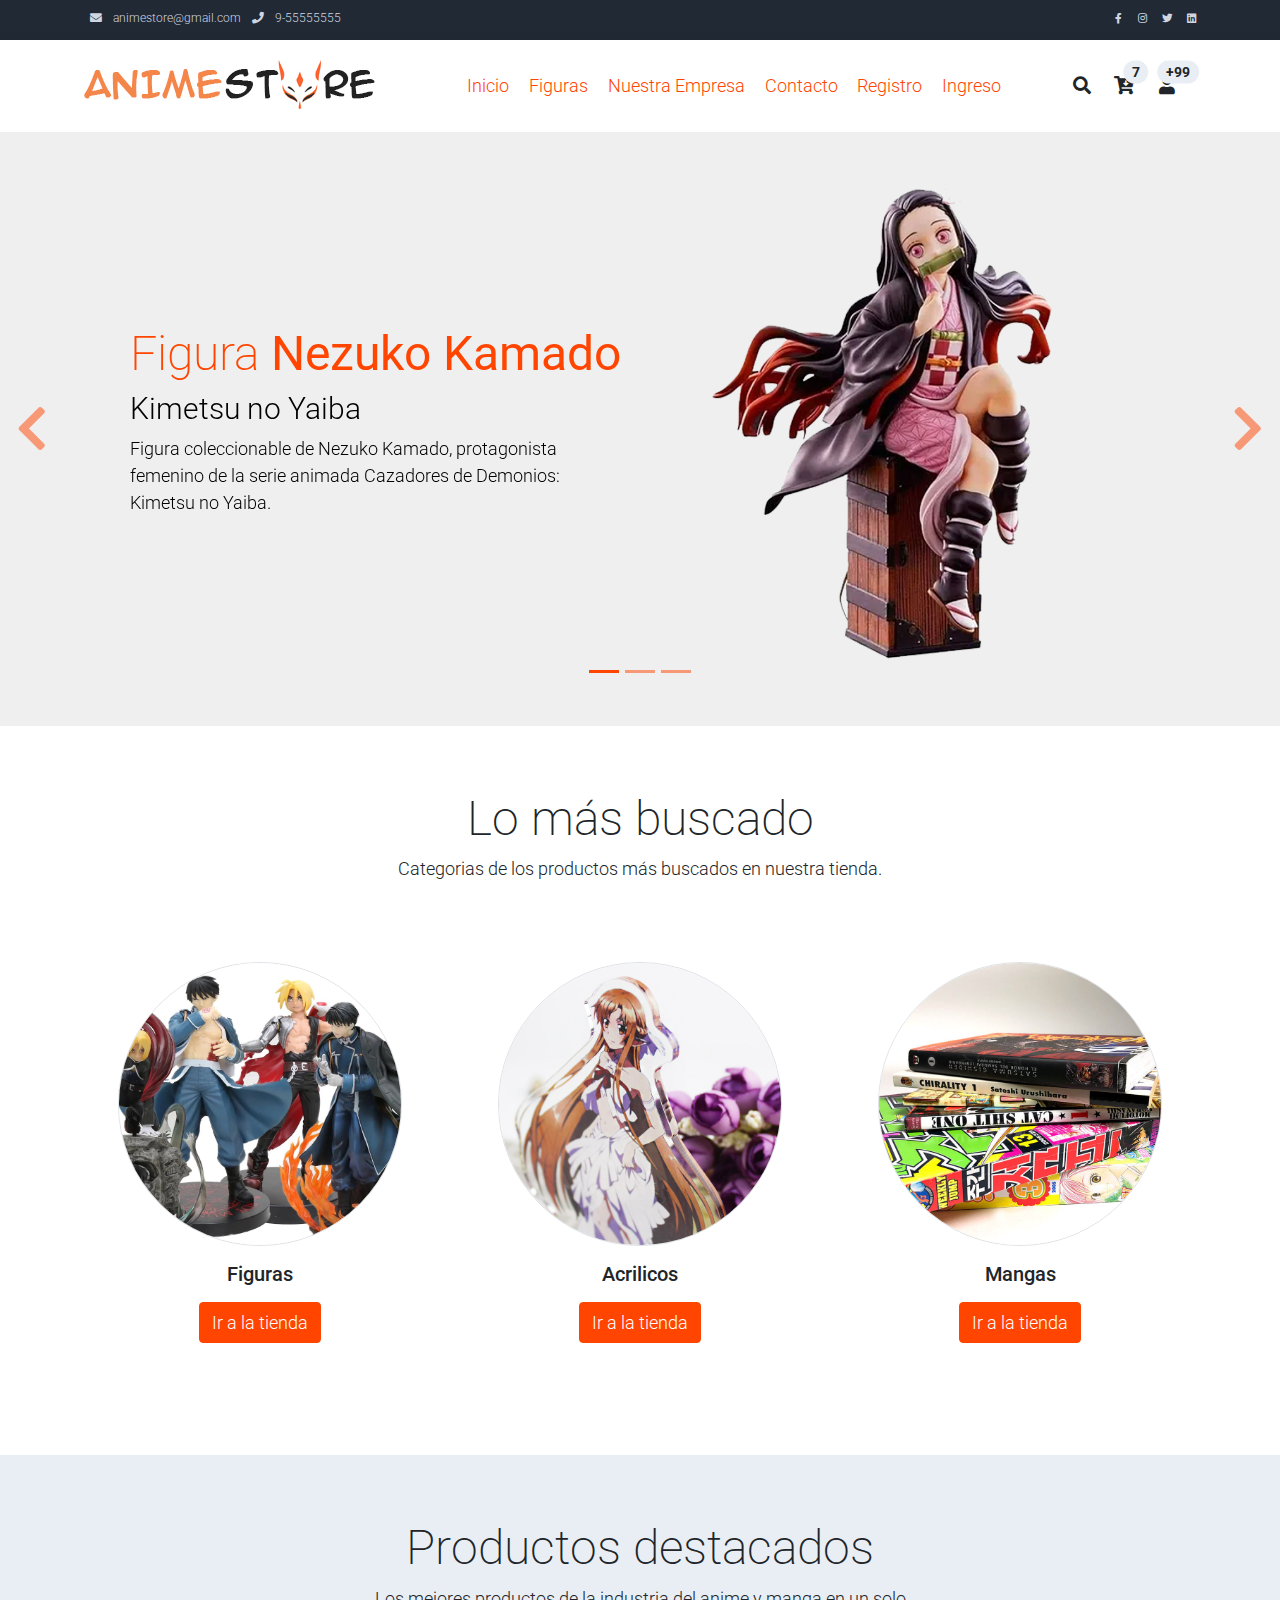
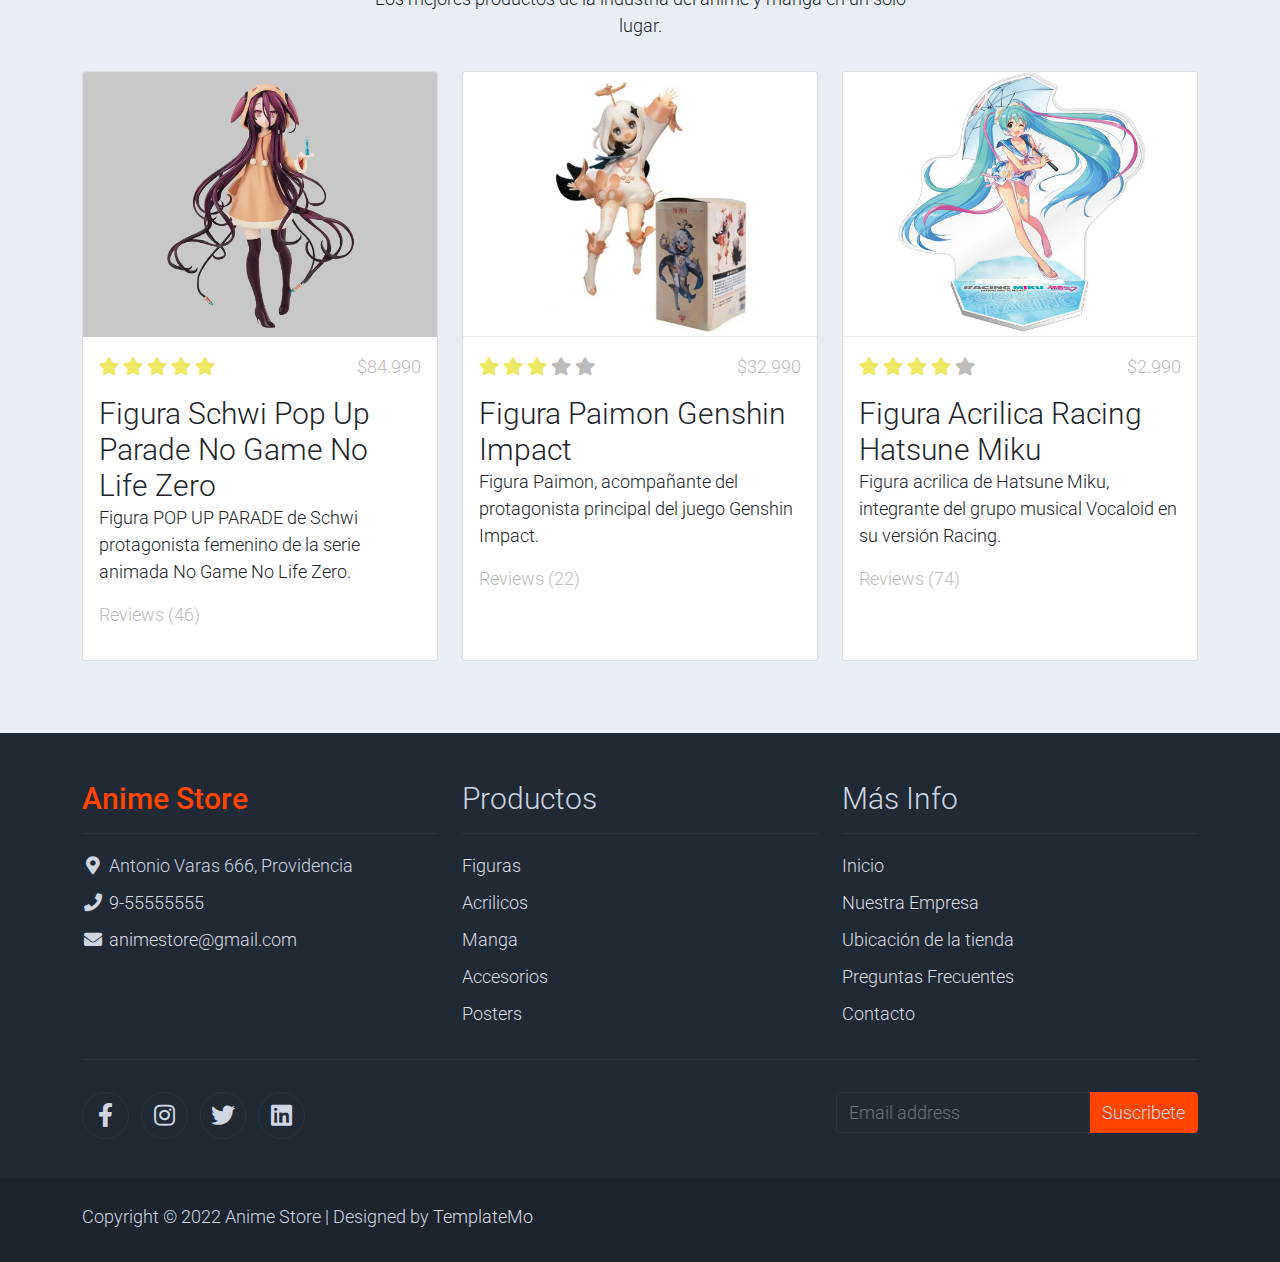
==== index.html @ 009c64c2 "AnimeStore 1" ====
<!DOCTYPE html>
<html lang="en">

<head>
    <title>Anime Store</title>
    <meta charset="utf-8">
    <meta name="viewport" content="width=device-width, initial-scale=1">

    <link rel="apple-touch-icon" href="assets/img/apple-icon.png">
    <link rel="shortcut icon" type="image/x-icon" href="assets/img/favicon.ico">

    <link rel="stylesheet" href="assets/css/bootstrap.min.css">
    <link rel="stylesheet" href="assets/css/templatemo.css">
    <link rel="stylesheet" href="assets/css/custom.css">

    <!-- Load fonts style after rendering the layout styles -->
    <link rel="stylesheet" href="https://fonts.googleapis.com/css2?family=Roboto:wght@100;200;300;400;500;700;900&display=swap">
    <link rel="stylesheet" href="assets/css/fontawesome.min.css">
</head>
<body>
    <!-- Start Top Nav -->
    <nav class="navbar navbar-expand-lg bg-dark navbar-light d-none d-lg-block" id="templatemo_nav_top">
        <div class="container text-light">
            <div class="w-100 d-flex justify-content-between">
                <div>
                    <i class="fa fa-envelope mx-2"></i>
                    <a class="navbar-sm-brand text-light text-decoration-none" href="mailto:animestore@gmail.com">animestore@gmail.com</a>
                    <i class="fa fa-phone mx-2"></i>
                    <a class="navbar-sm-brand text-light text-decoration-none" href="#">9-55555555</a>
                </div>
                <div>
                    <a class="text-light" href="https://fb.com/templatemo" target="_blank" rel="sponsored"><i class="fab fa-facebook-f fa-sm fa-fw me-2"></i></a>
                    <a class="text-light" href="https://www.instagram.com/" target="_blank"><i class="fab fa-instagram fa-sm fa-fw me-2"></i></a>
                    <a class="text-light" href="https://twitter.com/" target="_blank"><i class="fab fa-twitter fa-sm fa-fw me-2"></i></a>
                    <a class="text-light" href="https://www.linkedin.com/" target="_blank"><i class="fab fa-linkedin fa-sm fa-fw"></i></a>
                </div>
            </div>
        </div>
    </nav>
    <!-- Close Top Nav -->


    <!-- Header -->
    <nav class="navbar navbar-expand-lg navbar-light shadow">
        <div class="container d-flex justify-content-between align-items-center">

            <a class="navbar-brand text-success logo h1 align-self-center" href="index.html">
                <img src="assets/img/logo.jpg" alt="">
            </a>

            <button class="navbar-toggler border-0" type="button" data-bs-toggle="collapse" data-bs-target="#templatemo_main_nav" aria-controls="navbarSupportedContent" aria-expanded="false" aria-label="Toggle navigation">
                <span class="navbar-toggler-icon"></span>
            </button>

            <div class="align-self-center collapse navbar-collapse flex-fill  d-lg-flex justify-content-lg-between" id="templatemo_main_nav">
                <div class="flex-fill">
                    <ul class="nav navbar-nav d-flex justify-content-between mx-lg-auto">
                        <li class="nav-item">
                            <a class="nav-link" href="index.html">Inicio</a>
                        </li>
                        <li class="nav-item">
                            <a class="nav-link" href="#">Figuras</a>
                        </li>
                        <li class="nav-item">
                            <a class="nav-link" href="#">Nuestra Empresa</a>
                        </li>
                        <li class="nav-item">
                            <a class="nav-link" href="contact.html">Contacto</a>
                        </li>
                        <li class="nav-item">
                            <a class="nav-link" href="#">Registro</a>
                        </li>
                        <li class="nav-item">
                            <a class="nav-link" href="#">Ingreso</a>
                        </li>
                    </ul>
                </div>
                <div class="navbar align-self-center d-flex">
                    <div class="d-lg-none flex-sm-fill mt-3 mb-4 col-7 col-sm-auto pr-3">
                        <div class="input-group">
                            <input type="text" class="form-control" id="inputMobileSearch" placeholder="Buscar producto...">
                            <div class="input-group-text">
                                <i class="fa fa-fw fa-search"></i>
                            </div>
                        </div>
                    </div>
                    <a class="nav-icon d-none d-lg-inline" href="#" data-bs-toggle="modal" data-bs-target="#templatemo_search">
                        <i class="fa fa-fw fa-search text-dark mr-2"></i>
                    </a>
                    <a class="nav-icon position-relative text-decoration-none" href="#">
                        <i class="fa fa-fw fa-cart-arrow-down text-dark mr-1"></i>
                        <span class="position-absolute top-0 left-100 translate-middle badge rounded-pill bg-light text-dark">7</span>
                    </a>
                    <a class="nav-icon position-relative text-decoration-none" href="#">
                        <i class="fa fa-fw fa-user text-dark mr-3"></i>
                        <span class="position-absolute top-0 left-100 translate-middle badge rounded-pill bg-light text-dark">+99</span>
                    </a>
                </div>
            </div>

        </div>
    </nav>
    <!-- Close Header -->

    <!-- Modal -->
    <div class="modal fade bg-white" id="templatemo_search" tabindex="-1" role="dialog" aria-labelledby="exampleModalLabel" aria-hidden="true">
        <div class="modal-dialog modal-lg" role="document">
            <div class="w-100 pt-1 mb-5 text-right">
                <button type="button" class="btn-close" data-bs-dismiss="modal" aria-label="Close"></button>
            </div>
            <form action="" method="get" class="modal-content modal-body border-0 p-0">
                <div class="input-group mb-2">
                    <input type="text" class="form-control" id="inputModalSearch" name="q" placeholder="Buscar producto...">
                    <button type="submit" class="input-group-text bg-success text-light">
                        <i class="fa fa-fw fa-search text-white"></i>
                    </button>
                </div>
            </form>
        </div>
    </div>



    <!-- Start Banner Hero -->
    <div id="template-mo-zay-hero-carousel" class="carousel slide" data-bs-ride="carousel">
        <ol class="carousel-indicators">
            <li data-bs-target="#template-mo-zay-hero-carousel" data-bs-slide-to="0" class="active"></li>
            <li data-bs-target="#template-mo-zay-hero-carousel" data-bs-slide-to="1"></li>
            <li data-bs-target="#template-mo-zay-hero-carousel" data-bs-slide-to="2"></li>
        </ol>
        <div class="carousel-inner">
            <div class="carousel-item active">
                <div class="container">
                    <div class="row p-5">
                        <div class="mx-auto col-md-8 col-lg-6 order-lg-last">
                            <a href="shop-nezuko.html"><img class="img-fluid" src="./assets/img/nezuko-001.png" alt=""></a>
                        </div>
                        <div class="col-lg-6 mb-0 d-flex align-items-center">
                            <div class="text-align-left align-self-center">
                                <a href="shop-nezuko.html"><h1 class="h1 text-success">Figura <b>Nezuko Kamado</b></h1>
                                <h3 class="h2">Kimetsu no Yaiba</h3>
                                <p>
                                    Figura coleccionable de Nezuko Kamado, protagonista femenino de la serie animada Cazadores de Demonios: Kimetsu no Yaiba.
                                    <!--This template is 100% free provided by <a rel="sponsored" class="text-success" href="https://templatemo.com" target="_blank">TemplateMo</a> website. 
                                    Image credits go to <a rel="sponsored" class="text-success" href="https://stories.freepik.com/" target="_blank">Freepik Stories</a>,
                                    <a rel="sponsored" class="text-success" href="https://unsplash.com/" target="_blank">Unsplash</a> and
                                    <a rel="sponsored" class="text-success" href="https://icons8.com/" target="_blank">Icons 8</a>.-->
                                </p>
                                </a>
                            </div>
                        </div>
                    </div>
                </div>
            </div>
            <div class="carousel-item">
                <div class="container">
                    <div class="row p-5">
                        <div class="mx-auto col-md-8 col-lg-6 order-lg-last">
                            <a href="#"><img class="img-fluid" src="./assets/img/luffy-001.png" alt=""></a>
                        </div>
                        <div class="col-lg-6 mb-0 d-flex align-items-center">
                            <div class="text-align-left">
                                <a href="#"><h1 class="h1 text-success">Figura <b>Monkey D Luffy v2</b></h1>
                                <h3 class="h2">One Piece</h3>
                                <p>
                                    Segunda versión de una de las mejores figuras de Moneky D Luffy, protagonista de la serie animada de piratas: One Piece.
                                </p>
                                </a>
                            </div>
                        </div>
                    </div>
                </div>
            </div>
            <div class="carousel-item">
                <div class="container">
                    <div class="row p-5">
                        <div class="mx-auto col-md-8 col-lg-6 order-lg-last">
                            <a href="#"><img class="img-fluid" src="./assets/img/goku-001.png" alt=""></a>
                        </div>
                        <div class="col-lg-6 mb-0 d-flex align-items-center">
                            <div class="text-align-left">
                                <a href="#"><h1 class="h1 text-success">Figura <b>Goku & Shenlong</b></h1>
                                <h3 class="h2">Dragon Ball</h3>
                                <p>
                                    Una maravillosa figura de uno de los personajes mas famosos de la historia del anime Goku, protagonista de la serie animada: Dragon Ball; junto al majestuoso dragon capaz de cumplir cualquier deseo Shenlong.
                                </p>
                                </a>
                            </div>
                        </div>
                    </div>
                </div>
            </div>
        </div>
        <a class="carousel-control-prev text-decoration-none w-auto ps-3" href="#template-mo-zay-hero-carousel" role="button" data-bs-slide="prev">
            <i class="fas fa-chevron-left"></i>
        </a>
        <a class="carousel-control-next text-decoration-none w-auto pe-3" href="#template-mo-zay-hero-carousel" role="button" data-bs-slide="next">
            <i class="fas fa-chevron-right"></i>
        </a>
    </div>
    <!-- End Banner Hero -->


    <!-- Start Categories of The Month -->
    <section class="container py-5">
        <div class="row text-center pt-3">
            <div class="col-lg-6 m-auto">
                <h1 class="h1">Lo más buscado</h1>
                <p>
                    Categorias de los productos más buscados en nuestra tienda.
                </p>
            </div>
        </div>
        <div class="row">
            <div class="col-12 col-md-4 p-5 mt-3">
                <a href="shop.html"><img src="./assets/img/category_figuras.jpg" class="rounded-circle img-fluid border"></a>
                <h5 class="text-center mt-3 mb-3">Figuras</h5>
                <p class="text-center"><a class="btn btn-success" href="shop.html">Ir a la tienda</a></p>
            </div>
            <div class="col-12 col-md-4 p-5 mt-3">
                <a href="shop.html"><img src="./assets/img/category_acrilicos.jpg" class="rounded-circle img-fluid border"></a>
                <h2 class="h5 text-center mt-3 mb-3">Acrilicos</h2>
                <p class="text-center"><a class="btn btn-success" href="shop.html">Ir a la tienda</a></p>
            </div>
            <div class="col-12 col-md-4 p-5 mt-3">
                <a href="shop.html"><img src="./assets/img/category_mangas.jpg" class="rounded-circle img-fluid border"></a>
                <h2 class="h5 text-center mt-3 mb-3">Mangas</h2>
                <p class="text-center"><a class="btn btn-success" href="shop.html">Ir a la tienda</a></p>
            </div>
        </div>
    </section>
    <!-- End Categories of The Month -->


    <!-- Start Featured Product -->
    <section class="bg-light">
        <div class="container py-5">
            <div class="row text-center py-3">
                <div class="col-lg-6 m-auto">
                    <h1 class="h1">Productos destacados</h1>
                    <p>
                        Los mejores productos de la industria del anime y manga en un solo lugar.
                    </p>
                </div>
            </div>
            <div class="row">
                <div class="col-12 col-md-4 mb-4">
                    <div class="card h-100">
                        <a href="shop-schwi.html">
                            <img src="./assets/img/destacado_01.jpg" class="card-img-top" alt="...">
                        </a>
                        <div class="card-body">
                            <ul class="list-unstyled d-flex justify-content-between">
                                <li>
                                    <i class="text-warning fa fa-star"></i>
                                    <i class="text-warning fa fa-star"></i>
                                    <i class="text-warning fa fa-star"></i>
                                    <i class="text-warning fa fa-star"></i>
                                    <i class="text-warning fa fa-star"></i>
                                </li>
                                <li class="text-muted text-right">$84.990</li>
                            </ul>
                            <a href="shop-schwi.html" class="h2 text-decoration-none text-dark">Figura Schwi Pop Up Parade No Game No Life Zero</a>
                            <p class="card-text">
                                Figura POP UP PARADE de Schwi protagonista femenino de la serie animada No Game No Life Zero.
                            </p>
                            <p class="text-muted">Reviews (46)</p>
                        </div>
                    </div>
                </div>
                <div class="col-12 col-md-4 mb-4">
                    <div class="card h-100">
                        <a href="#">
                            <img src="./assets/img/destacado_02.jpg" class="card-img-top" alt="...">
                        </a>
                        <div class="card-body">
                            <ul class="list-unstyled d-flex justify-content-between">
                                <li>
                                    <i class="text-warning fa fa-star"></i>
                                    <i class="text-warning fa fa-star"></i>
                                    <i class="text-warning fa fa-star"></i>
                                    <i class="text-muted fa fa-star"></i>
                                    <i class="text-muted fa fa-star"></i>
                                </li>
                                <li class="text-muted text-right">$32.990</li>
                            </ul>
                            <a href="#" class="h2 text-decoration-none text-dark">Figura Paimon Genshin Impact</a>
                            <p class="card-text">
                                Figura Paimon, acompañante del protagonista principal del juego Genshin Impact.
                            </p>
                            <p class="text-muted">Reviews (22)</p>
                        </div>
                    </div>
                </div>
                <div class="col-12 col-md-4 mb-4">
                    <div class="card h-100">
                        <a href="#">
                            <img src="./assets/img/destacado_03.jpg" class="card-img-top" alt="...">
                        </a>
                        <div class="card-body">
                            <ul class="list-unstyled d-flex justify-content-between">
                                <li>
                                    <i class="text-warning fa fa-star"></i>
                                    <i class="text-warning fa fa-star"></i>
                                    <i class="text-warning fa fa-star"></i>
                                    <i class="text-warning fa fa-star"></i>
                                    <i class="text-muted fa fa-star"></i>
                                </li>
                                <li class="text-muted text-right">$2.990</li>
                            </ul>
                            <a href="#" class="h2 text-decoration-none text-dark">Figura Acrilica Racing Hatsune Miku</a>
                            <p class="card-text">
                                Figura acrilica de Hatsune Miku, integrante del grupo musical Vocaloid en su versión Racing.
                            </p>
                            <p class="text-muted">Reviews (74)</p>
                        </div>
                    </div>
                </div>
            </div>
        </div>
    </section>
    <!-- End Featured Product -->


    <!-- Start Footer -->
    <footer class="bg-dark" id="tempaltemo_footer">
        <div class="container">
            <div class="row">

                <div class="col-md-4 pt-5">
                    <h2 class="h2 text-success border-bottom pb-3 border-light logo">Anime Store</h2>
                    <ul class="list-unstyled text-light footer-link-list">
                        <li>
                            <i class="fas fa-map-marker-alt fa-fw"></i>
                            Antonio Varas 666, Providencia
                        </li>
                        <li>
                            <i class="fa fa-phone fa-fw"></i>
                            <a class="text-decoration-none" href="tel:9-55555555">9-55555555</a>
                        </li>
                        <li>
                            <i class="fa fa-envelope fa-fw"></i>
                            <a class="text-decoration-none" href="mailto:animestore@gmail.com">animestore@gmail.com</a>
                        </li>
                    </ul>
                </div>

                <div class="col-md-4 pt-5">
                    <h2 class="h2 text-light border-bottom pb-3 border-light">Productos</h2>
                    <ul class="list-unstyled text-light footer-link-list">
                        <li><a class="text-decoration-none" href="#">Figuras</a></li>
                        <li><a class="text-decoration-none" href="#">Acrilicos</a></li>
                        <li><a class="text-decoration-none" href="#">Manga</a></li>
                        <li><a class="text-decoration-none" href="#">Accesorios</a></li>
                        <li><a class="text-decoration-none" href="#">Posters</a></li>
                    </ul>
                </div>

                <div class="col-md-4 pt-5">
                    <h2 class="h2 text-light border-bottom pb-3 border-light">Más Info</h2>
                    <ul class="list-unstyled text-light footer-link-list">
                        <li><a class="text-decoration-none" href="#">Inicio</a></li>
                        <li><a class="text-decoration-none" href="#">Nuestra Empresa</a></li>
                        <li><a class="text-decoration-none" href="#">Ubicación de la tienda</a></li>
                        <li><a class="text-decoration-none" href="#">Preguntas Frecuentes</a></li>
                        <li><a class="text-decoration-none" href="#">Contacto</a></li>
                    </ul>
                </div>

            </div>

            <div class="row text-light mb-4">
                <div class="col-12 mb-3">
                    <div class="w-100 my-3 border-top border-light"></div>
                </div>
                <div class="col-auto me-auto">
                    <ul class="list-inline text-left footer-icons">
                        <li class="list-inline-item border border-light rounded-circle text-center">
                            <a class="text-light text-decoration-none" target="_blank" href="http://facebook.com/"><i class="fab fa-facebook-f fa-lg fa-fw"></i></a>
                        </li>
                        <li class="list-inline-item border border-light rounded-circle text-center">
                            <a class="text-light text-decoration-none" target="_blank" href="https://www.instagram.com/"><i class="fab fa-instagram fa-lg fa-fw"></i></a>
                        </li>
                        <li class="list-inline-item border border-light rounded-circle text-center">
                            <a class="text-light text-decoration-none" target="_blank" href="https://twitter.com/"><i class="fab fa-twitter fa-lg fa-fw"></i></a>
                        </li>
                        <li class="list-inline-item border border-light rounded-circle text-center">
                            <a class="text-light text-decoration-none" target="_blank" href="https://www.linkedin.com/"><i class="fab fa-linkedin fa-lg fa-fw"></i></a>
                        </li>
                    </ul>
                </div>
                <div class="col-auto">
                    <label class="sr-only" for="subscribeEmail">Email address</label>
                    <div class="input-group mb-2">
                        <input type="text" class="form-control bg-dark border-light" id="subscribeEmail" placeholder="Email address">
                        <div class="input-group-text btn-success text-light">Suscribete</div>
                    </div>
                </div>
            </div>
        </div>

        <div class="w-100 bg-black py-3">
            <div class="container">
                <div class="row pt-2">
                    <div class="col-12">
                        <p class="text-left text-light">
                            Copyright &copy; 2022 Anime Store 
                            | Designed by <a rel="sponsored" href="https://templatemo.com" target="_blank">TemplateMo</a>
                        </p>
                    </div>
                </div>
            </div>
        </div>

    </footer>
    <!-- End Footer -->

    <!-- Start Script -->
    <script src="assets/js/jquery-1.11.0.min.js"></script>
    <script src="assets/js/jquery-migrate-1.2.1.min.js"></script>
    <script src="assets/js/bootstrap.bundle.min.js"></script>
    <script src="assets/js/templatemo.js"></script>
    <script src="assets/js/custom.js"></script>
    <!-- End Script -->
</body>

</html>
---- assets/css/templatemo.css ----
/*

TemplateMo 559 Zay Shop

https://templatemo.com/tm-559-zay-shop

---------------------------------------------
Table of contents
------------------------------------------------
1. Typography
2. General
3. Nav
4. Hero Carousel
5. Accordion
6. Shop
7. Product
8. Carousel Hero
9. Carousel Brand
10. Services
11. Contact map
12. Footer
13. Small devices (landscape phones, 576px and up)
14. Medium devices (tablets, 768px and up)
15. Large devices (desktops, 992px and up)
16. Extra large devices (large desktops, 1200px and up)
--------------------------------------------- */




/* Typography */
body, ul, li, p, a, label, input, div {
  font-family: 'Roboto', sans-serif;
  font-size: 18px !important;
  font-weight: 300 !important;
}
.h1 {
  font-family: 'Roboto', sans-serif;
  font-size: 48px !important;
  font-weight: 200 !important;
}
.h2 {
  font-family: 'Roboto', sans-serif;
  font-size: 30px !important;
  font-weight: 300;
}
.h3 {
  font-family: 'Roboto', sans-serif;
  font-size: 22px !important;
}
/* General */
.logo { font-weight: 500 !important;}
.text-warning {  color: #ede861 !important;}
.text-muted { color: #bcbcbc !important;}
.text-success { color: orangered !important;}
.text-light { color: #cfd6e1 !important;}
.bg-dark { background-color: #212934 !important;}
.bg-light { background-color: #e9eef5 !important;}
.bg-black { background-color: #1d242d !important;}
.bg-success { background-color: orangered !important;}
.btn-success {
  background-color: orangered !important;
  border-color: orangered !important;
}
.pagination .page-link:hover {color: #000;}
.pagination .page-link:hover, .pagination .page-link.active {
  background-color: orangered;
  color: #fff;
}
/* Nav */
#templatemo_nav_top { min-height: 40px;}
#templatemo_nav_top * { font-size: .9em !important;}
#templatemo_main_nav a { color: orangered;}
#templatemo_main_nav a:hover { color: rgb(156, 42, 0); background-color: white;}
#templatemo_main_nav .navbar .nav-icon { margin-right: 20px;}

/* Hero Carousel */
#template-mo-zay-hero-carousel { background: #efefef !important;}
/* Accordion */
.templatemo-accordion a { color: #000;}
.templatemo-accordion a:hover { color: #333d4a;}
/* Shop */
.shop-top-menu a:hover { color: orangered !important;}
/* Product */
.product-wap { box-shadow: 0px 5px 10px 0px rgba(0, 0, 0, 0.10);}
.product-wap .product-color-dot.color-dot-red { background:#f71515;}
.product-wap .product-color-dot.color-dot-blue { background:#6db4fe;}
.product-wap .product-color-dot.color-dot-black { background:#000000;}
.product-wap .product-color-dot.color-dot-light { background:#e0e0e0;}
.product-wap .product-color-dot.color-dot-green { background:#0bff7e;}
.card.product-wap .card .product-overlay {
  background: rgba(0,0,0,.2);
  visibility: hidden;
  opacity: 0;
  transition: .3s;
}
.card.product-wap:hover .card .product-overlay {
  visibility: visible;
  opacity: 1;
}
.card.product-wap a { color: #000;}
#carousel-related-product .slick-slide:focus { outline: none !important;}
#carousel-related-product .slick-dots li button:before {
  font-size: 15px;
  margin-top: 20px;
}
/* Brand */
.brand-img {
  filter: grayscale(100%);
  opacity: 0.5;
  transition: .5s;
}
.brand-img:hover {
  filter: grayscale(0%);
  opacity: 1;
}
/* Carousel Hero */
#template-mo-zay-hero-carousel .carousel-indicators li {
  margin-top: -50px;
  background-color: orangered;
}
#template-mo-zay-hero-carousel .carousel-control-next i,
#template-mo-zay-hero-carousel .carousel-control-prev i {
  color: orangered !important;
  font-size: 2.8em !important;
}
/* Carousel Brand */
.tempaltemo-carousel .h1 {
  font-size: .5em !important;
  color: #000 !important;
}
/* Services */
.services-icon-wap {transition: .3s;}
.services-icon-wap:hover, .services-icon-wap:hover i {color: #fff;}
.services-icon-wap:hover {background: orangered}
/* Contact map */
.leaflet-control a, .leaflet-control { font-size: 10px !important;}
.form-control { border: 1px solid #e8e8e8;}
/* Footer */
#tempaltemo_footer a { color: #dcdde1;}
#tempaltemo_footer a:hover { color: orangered}
#tempaltemo_footer ul.footer-link-list li { padding-top: 10px;}
#tempaltemo_footer ul.footer-icons li {
  width: 2.6em;
  height: 2.6em;
  line-height: 2.6em;
}
#tempaltemo_footer ul.footer-icons li:hover {
  background-color: #cfd6e1;
  transition: .5s;
}
#tempaltemo_footer ul.footer-icons li:hover i {
  color: #212934;
  transition: .5s;
}
#tempaltemo_footer .border-light { border-color: #2d343f !important;}
/*
// Extra small devices (portrait phones, less than 576px)
// No media query since this is the default in Bootstrap
*/
/* Small devices (landscape phones, 576px and up)*/
.product-wap .h3, .product-wap li, .product-wap i, .product-wap p {
  font-size: 12px !important;
}
.product-wap .product-color-dot {
  width: 6px;
  height: 6px;
}

@media (min-width: 576px) {
  .tempaltemo-carousel .h1 { font-size: 1em !important;}
}

/*// Medium devices (tablets, 768px and up)*/
@media (min-width: 768px) {
  #templatemo_main_nav .navbar-nav {max-width: 450px;}
 }

/* Large devices (desktops, 992px and up)*/
@media (min-width: 992px) {
  #templatemo_main_nav .navbar-nav {max-width: 550px;}
  #template-mo-zay-hero-carousel .carousel-item {min-height: 30rem !important;}
  .product-wap .h3, .product-wap li, .product-wap i, .product-wap p {font-size: 18px !important;}
  .product-wap .product-color-dot {
    width: 12px;
    height: 12px;
  }
}

/* Extra large devices (large desktops, 1200px and up)*/
@media (min-width: 1200px) {}
---- assets/css/custom.css ----
/*
Custom Css
*/
body a{
    text-decoration: none;
    color: black;
}

body a:hover{
    color: black;
}
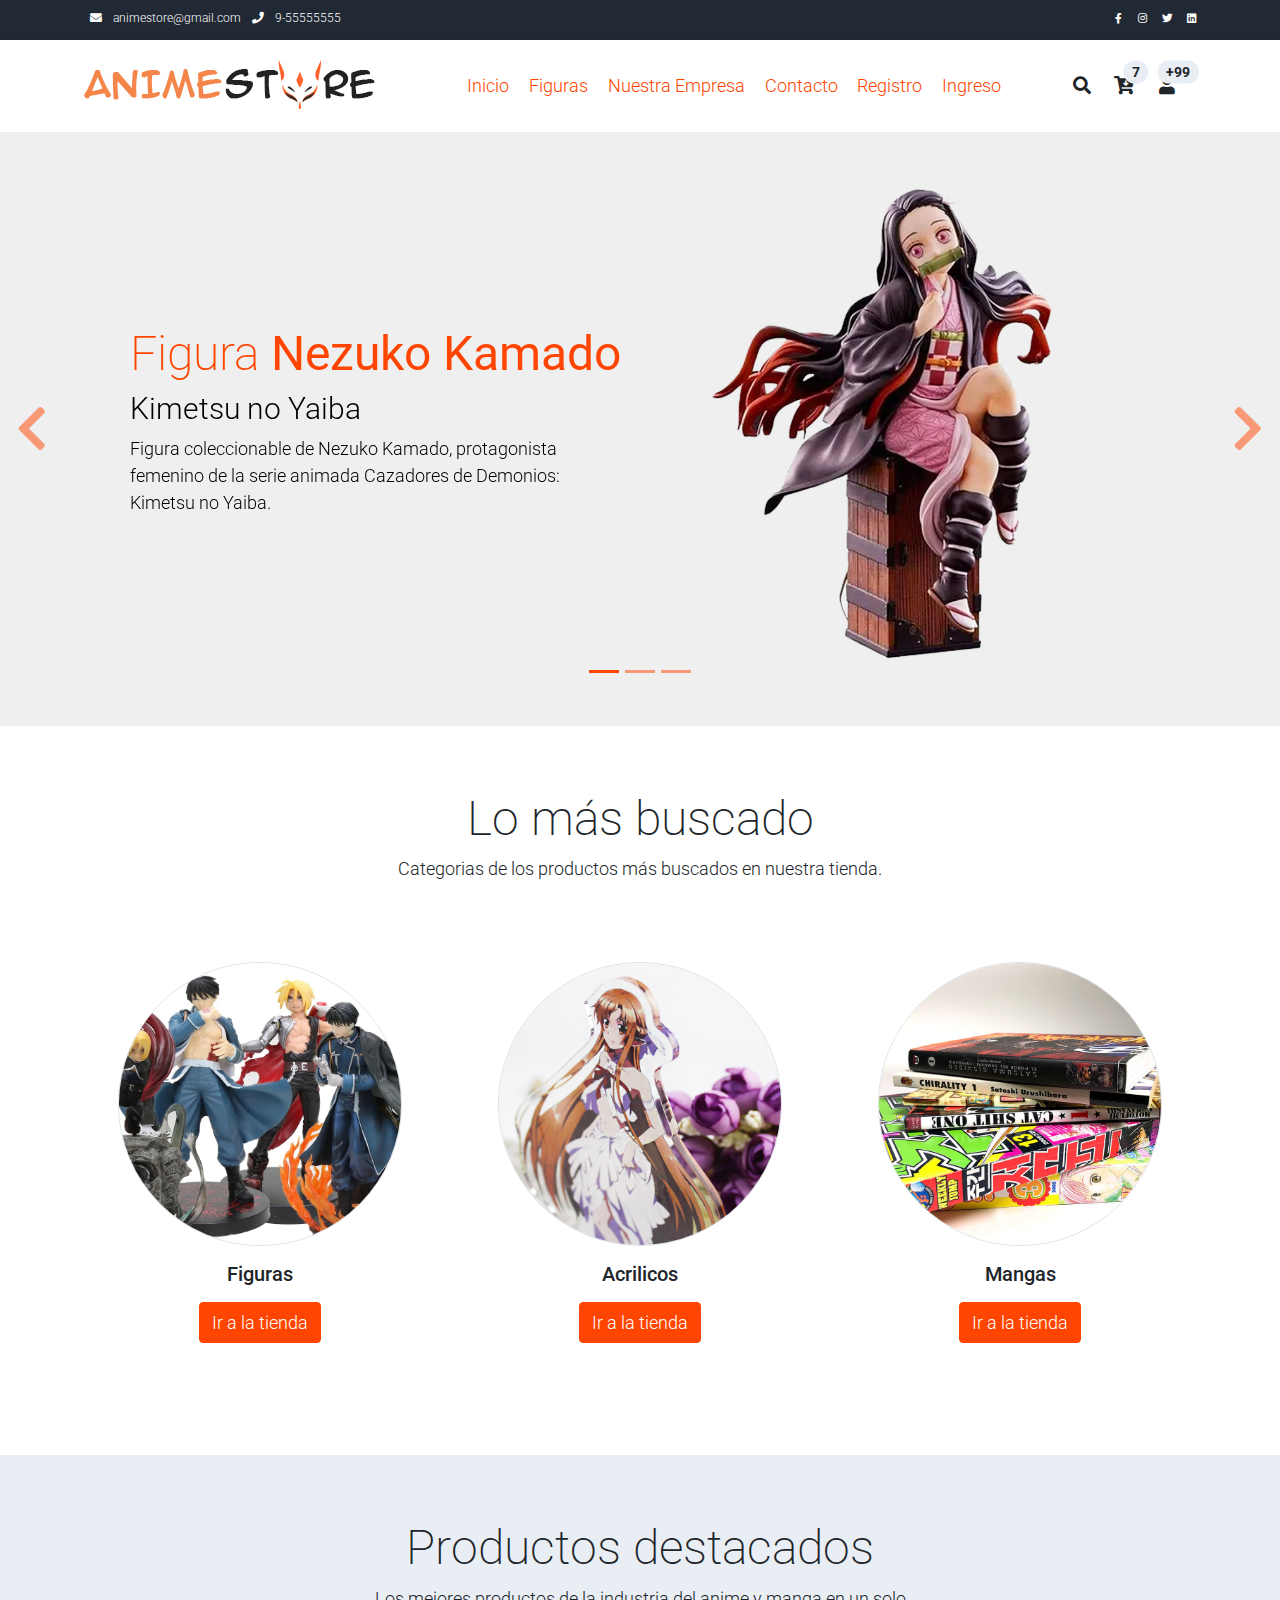
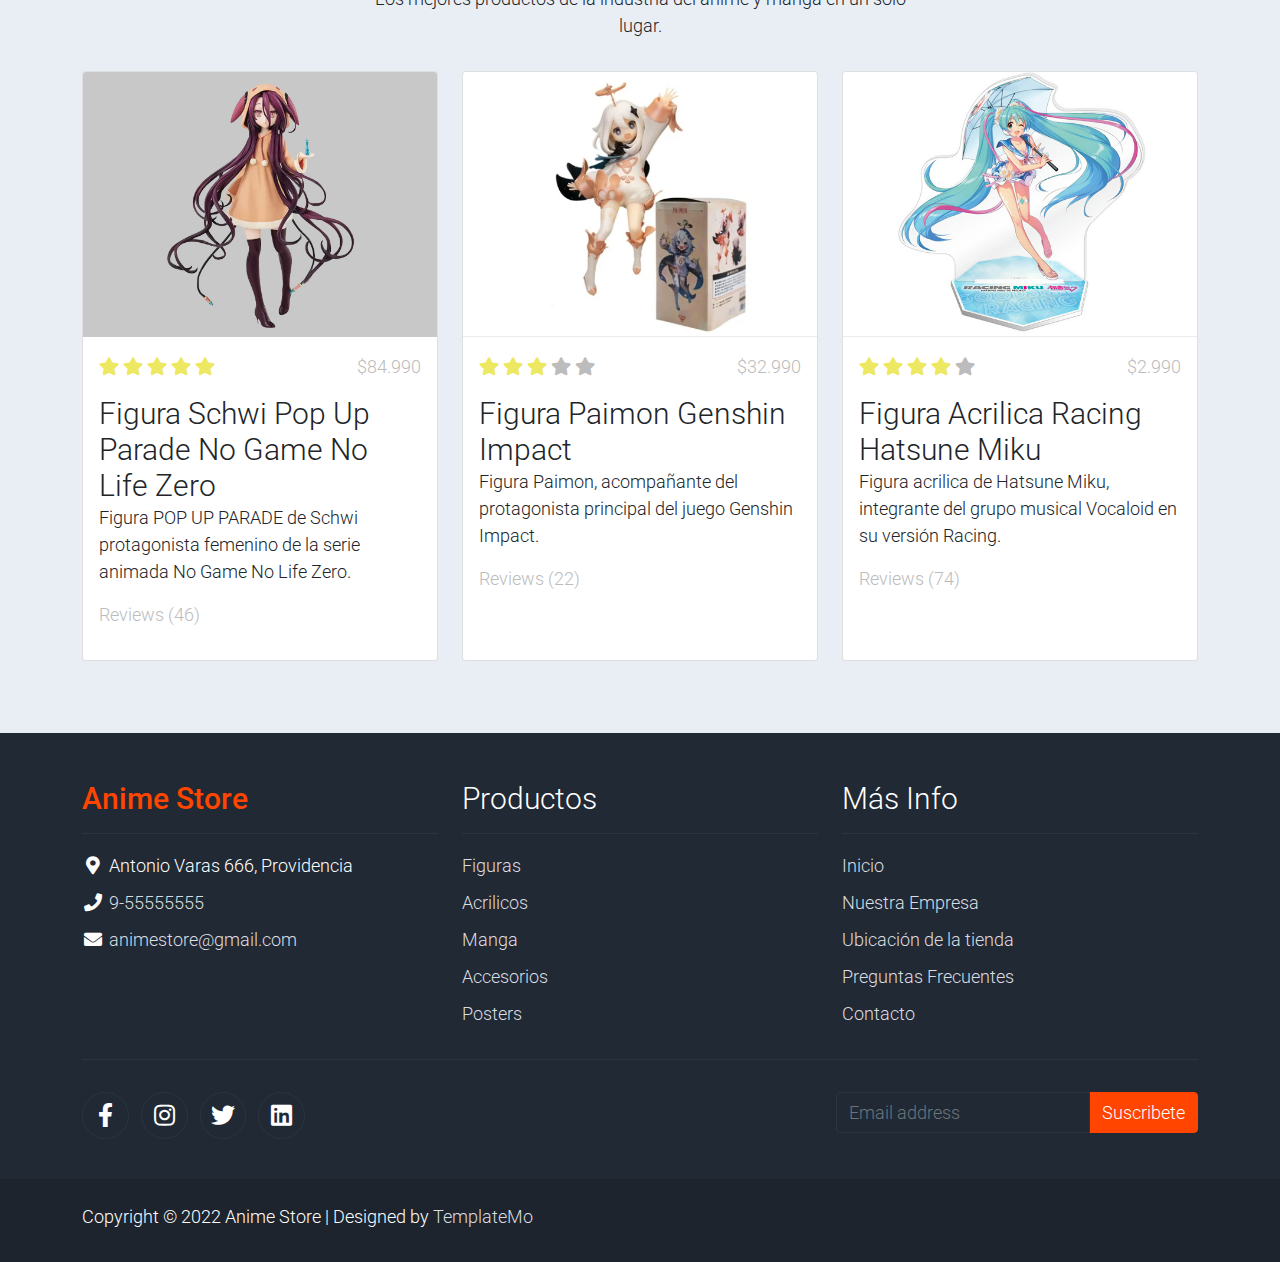
==== commit 868b7169: "falta hacer las validaciones" ====
--- a/index.html
+++ b/index.html
@@ -14,9 +14,11 @@
     <link rel="stylesheet" href="assets/css/custom.css">
 
     <!-- Load fonts style after rendering the layout styles -->
-    <link rel="stylesheet" href="https://fonts.googleapis.com/css2?family=Roboto:wght@100;200;300;400;500;700;900&display=swap">
+    <link rel="stylesheet"
+        href="https://fonts.googleapis.com/css2?family=Roboto:wght@100;200;300;400;500;700;900&display=swap">
     <link rel="stylesheet" href="assets/css/fontawesome.min.css">
 </head>
+
 <body>
     <!-- Start Top Nav -->
     <nav class="navbar navbar-expand-lg bg-dark navbar-light d-none d-lg-block" id="templatemo_nav_top">
@@ -24,15 +26,20 @@
             <div class="w-100 d-flex justify-content-between">
                 <div>
                     <i class="fa fa-envelope mx-2"></i>
-                    <a class="navbar-sm-brand text-light text-decoration-none" href="mailto:animestore@gmail.com">animestore@gmail.com</a>
+                    <a class="navbar-sm-brand text-light text-decoration-none"
+                        href="mailto:animestore@gmail.com">animestore@gmail.com</a>
                     <i class="fa fa-phone mx-2"></i>
                     <a class="navbar-sm-brand text-light text-decoration-none" href="#">9-55555555</a>
                 </div>
                 <div>
-                    <a class="text-light" href="https://fb.com/templatemo" target="_blank" rel="sponsored"><i class="fab fa-facebook-f fa-sm fa-fw me-2"></i></a>
-                    <a class="text-light" href="https://www.instagram.com/" target="_blank"><i class="fab fa-instagram fa-sm fa-fw me-2"></i></a>
-                    <a class="text-light" href="https://twitter.com/" target="_blank"><i class="fab fa-twitter fa-sm fa-fw me-2"></i></a>
-                    <a class="text-light" href="https://www.linkedin.com/" target="_blank"><i class="fab fa-linkedin fa-sm fa-fw"></i></a>
+                    <a class="text-light" href="https://fb.com/templatemo" target="_blank" rel="sponsored"><i
+                            class="fab fa-facebook-f fa-sm fa-fw me-2"></i></a>
+                    <a class="text-light" href="https://www.instagram.com/" target="_blank"><i
+                            class="fab fa-instagram fa-sm fa-fw me-2"></i></a>
+                    <a class="text-light" href="https://twitter.com/" target="_blank"><i
+                            class="fab fa-twitter fa-sm fa-fw me-2"></i></a>
+                    <a class="text-light" href="https://www.linkedin.com/" target="_blank"><i
+                            class="fab fa-linkedin fa-sm fa-fw"></i></a>
                 </div>
             </div>
         </div>
@@ -48,11 +55,14 @@
                 <img src="assets/img/logo.jpg" alt="">
             </a>
 
-            <button class="navbar-toggler border-0" type="button" data-bs-toggle="collapse" data-bs-target="#templatemo_main_nav" aria-controls="navbarSupportedContent" aria-expanded="false" aria-label="Toggle navigation">
+            <button class="navbar-toggler border-0" type="button" data-bs-toggle="collapse"
+                data-bs-target="#templatemo_main_nav" aria-controls="navbarSupportedContent" aria-expanded="false"
+                aria-label="Toggle navigation">
                 <span class="navbar-toggler-icon"></span>
             </button>
 
-            <div class="align-self-center collapse navbar-collapse flex-fill  d-lg-flex justify-content-lg-between" id="templatemo_main_nav">
+            <div class="align-self-center collapse navbar-collapse flex-fill  d-lg-flex justify-content-lg-between"
+                id="templatemo_main_nav">
                 <div class="flex-fill">
                     <ul class="nav navbar-nav d-flex justify-content-between mx-lg-auto">
                         <li class="nav-item">
@@ -68,49 +78,57 @@
                             <a class="nav-link" href="contact.html">Contacto</a>
                         </li>
                         <li class="nav-item">
-                            <a class="nav-link" href="#">Registro</a>
+                            <a class="nav-link" href="register.html">Registro</a>
                         </li>
                         <li class="nav-item">
-                            <a class="nav-link" href="#">Ingreso</a>
+                            <a class="nav-link" href="login.html">Ingreso</a>
                         </li>
                     </ul>
                 </div>
                 <div class="navbar align-self-center d-flex">
                     <div class="d-lg-none flex-sm-fill mt-3 mb-4 col-7 col-sm-auto pr-3">
                         <div class="input-group">
-                            <input type="text" class="form-control" id="inputMobileSearch" placeholder="Buscar producto...">
+                            <input type="text" class="form-control" id="inputMobileSearch"
+                                placeholder="Buscar producto...">
                             <div class="input-group-text">
                                 <i class="fa fa-fw fa-search"></i>
                             </div>
                         </div>
                     </div>
-                    <a class="nav-icon d-none d-lg-inline" href="#" data-bs-toggle="modal" data-bs-target="#templatemo_search">
+                    <a class="nav-icon d-none d-lg-inline" href="#" data-bs-toggle="modal"
+                        data-bs-target="#templatemo_search">
                         <i class="fa fa-fw fa-search text-dark mr-2"></i>
                     </a>
                     <a class="nav-icon position-relative text-decoration-none" href="#">
                         <i class="fa fa-fw fa-cart-arrow-down text-dark mr-1"></i>
-                        <span class="position-absolute top-0 left-100 translate-middle badge rounded-pill bg-light text-dark">7</span>
+                        <span
+                            class="position-absolute top-0 left-100 translate-middle badge rounded-pill bg-light text-dark">7</span>
                     </a>
                     <a class="nav-icon position-relative text-decoration-none" href="#">
                         <i class="fa fa-fw fa-user text-dark mr-3"></i>
-                        <span class="position-absolute top-0 left-100 translate-middle badge rounded-pill bg-light text-dark">+99</span>
+                        <span
+                            class="position-absolute top-0 left-100 translate-middle badge rounded-pill bg-light text-dark">+99</span>
                     </a>
                 </div>
             </div>
 
         </div>
     </nav>
+
     <!-- Close Header -->
 
     <!-- Modal -->
-    <div class="modal fade bg-white" id="templatemo_search" tabindex="-1" role="dialog" aria-labelledby="exampleModalLabel" aria-hidden="true">
+    <div class="modal fade bg-white" id="templatemo_search" tabindex="-1" role="dialog"
+        aria-labelledby="exampleModalLabel" aria-hidden="true">
         <div class="modal-dialog modal-lg" role="document">
             <div class="w-100 pt-1 mb-5 text-right">
                 <button type="button" class="btn-close" data-bs-dismiss="modal" aria-label="Close"></button>
             </div>
-            <form action="" method="get" class="modal-content modal-body border-0 p-0">
-                <div class="input-group mb-2">
-                    <input type="text" class="form-control" id="inputModalSearch" name="q" placeholder="Buscar producto...">
+            <h1 class="register-title">Busqueda de Productos</h1>
+            <form action="" method="get" class="modal-content modal-body border-0 p-0">
+                <div class="input-group mb-2">
+                    <input type="text" class="form-control" id="inputModalSearch" name="q"
+                        placeholder="Buscar producto...">
                     <button type="submit" class="input-group-text bg-success text-light">
                         <i class="fa fa-fw fa-search text-white"></i>
                     </button>
@@ -118,7 +136,83 @@
             </form>
         </div>
     </div>
-
+    <!--<div class="modal fade bg-white" id="templatemo_register" tabindex="-1" role="dialog"
+        aria-labelledby="exampleModalLabel" aria-hidden="true">
+        <div class="modal-dialog modal-lg" role="document">
+            <div class="w-100 pt-1 mb-5 text-right">
+                <button type="button" class="btn-close" data-bs-dismiss="modal" aria-label="Close"></button>
+            </div>
+            <h1 class="register-title">Registro</h1>
+            <form action="" method="get" class="modal-content modal-body border-0 p-0">
+                <label for="txtNombre">Nombres</label>
+                <div class="input-group mb-2">
+                    <input type="text" class="form-control" id="inputModalSearch" name="q" placeholder="Nombres">
+                </div>
+            </form>
+            <form action="" method="get" class="modal-content modal-body border-0 p-0">
+                <label for="txtNombre">Apellidos</label>
+                <div class="input-group mb-2">
+                    <input type="text" class="form-control" id="inputModalSearch" name="q" placeholder="Apellidos">
+                </div>
+            </form>
+            <form action="" method="get" class="modal-content modal-body border-0 p-0">
+                <label for="txtNombre">Email</label>
+                <div class="input-group mb-2">
+                    <input type="text" class="form-control" id="inputModalSearch" name="q" placeholder="Email">
+                </div>
+            </form>
+            <form action="" method="get" class="modal-content modal-body border-0 p-0">
+                <label for="txtNombre">Usuario</label>
+                <div class="input-group mb-2">
+                    <input type="text" class="form-control" id="inputModalSearch" name="q" placeholder="Usuario">
+                </div>
+            </form>
+            <form action="" method="get" class="modal-content modal-body border-0 p-0">
+                <label for="txtNombre">Contraseña</label>
+                <div class="input-group mb-2">
+                    <input type="text" class="form-control" id="inputModalSearch" name="q" placeholder="Contraseña">
+                </div>
+            </form>
+            <form action="" method="get" class="modal-content modal-body border-0 p-0">
+                <label for="txtNombre">Confirmar contraseña</label>
+                <div class="input-group mb-2">
+                    <input type="text" class="form-control" id="inputModalSearch" name="q"
+                        placeholder="Confirmar contraseña">
+                </div>
+
+            </form>
+            <button class="input-group-text bg-success text-light">
+                Registro
+            </button>
+
+        </div>
+    </div>-->
+
+    <!-- Login -->
+    <div class="modal fade bg-white" id="templatemo_login" tabindex="-1" role="dialog"
+        aria-labelledby="exampleModalLabel" aria-hidden="true">
+        <div class="modal-dialog modal-lg" role="document">
+            <div class="w-100 pt-1 mb-5 text-right">
+                <button type="button" class="btn-close" data-bs-dismiss="modal" aria-label="Close"></button>
+            </div>
+            <h1 class="register-title">Ingreso</h1>
+            <form action="" method="get" class="modal-content modal-body border-0 p-0">
+                <label for="txtNombre">Usuario</label>
+                <div class="input-group mb-2">
+                    <input type="text" class="form-control" id="inputModalSearch" name="q" placeholder="Usuario">
+                </div>
+            </form>
+            <form action="" method="get" class="modal-content modal-body border-0 p-0">
+                <label for="txtNombre">Contraseña</label>
+                <div class="input-group mb-2">
+                    <input type="text" class="form-control" id="inputModalSearch" name="q" placeholder="Contraseña">
+                </div>
+            </form>
+            <button class="input-group-text bg-success text-light">
+                Ingreso
+            </button>
+        </div>
+    </div>
 
 
     <!-- Start Banner Hero -->
@@ -133,19 +227,22 @@
                 <div class="container">
                     <div class="row p-5">
                         <div class="mx-auto col-md-8 col-lg-6 order-lg-last">
-                            <a href="shop-nezuko.html"><img class="img-fluid" src="./assets/img/nezuko-001.png" alt=""></a>
+                            <a href="shop-nezuko.html"><img class="img-fluid" src="./assets/img/nezuko-001.png"
+                                    alt=""></a>
                         </div>
                         <div class="col-lg-6 mb-0 d-flex align-items-center">
                             <div class="text-align-left align-self-center">
-                                <a href="shop-nezuko.html"><h1 class="h1 text-success">Figura <b>Nezuko Kamado</b></h1>
-                                <h3 class="h2">Kimetsu no Yaiba</h3>
-                                <p>
-                                    Figura coleccionable de Nezuko Kamado, protagonista femenino de la serie animada Cazadores de Demonios: Kimetsu no Yaiba.
-                                    <!--This template is 100% free provided by <a rel="sponsored" class="text-success" href="https://templatemo.com" target="_blank">TemplateMo</a> website. 
+                                <a href="shop-nezuko.html">
+                                    <h1 class="h1 text-success">Figura <b>Nezuko Kamado</b></h1>
+                                    <h3 class="h2">Kimetsu no Yaiba</h3>
+                                    <p>
+                                        Figura coleccionable de Nezuko Kamado, protagonista femenino de la serie animada
+                                        Cazadores de Demonios: Kimetsu no Yaiba.
+                                        <!--This template is 100% free provided by <a rel="sponsored" class="text-success" href="https://templatemo.com" target="_blank">TemplateMo</a> website. 
                                     Image credits go to <a rel="sponsored" class="text-success" href="https://stories.freepik.com/" target="_blank">Freepik Stories</a>,
                                     <a rel="sponsored" class="text-success" href="https://unsplash.com/" target="_blank">Unsplash</a> and
                                     <a rel="sponsored" class="text-success" href="https://icons8.com/" target="_blank">Icons 8</a>.-->
-                                </p>
+                                    </p>
                                 </a>
                             </div>
                         </div>
@@ -160,11 +257,13 @@
                         </div>
                         <div class="col-lg-6 mb-0 d-flex align-items-center">
                             <div class="text-align-left">
-                                <a href="#"><h1 class="h1 text-success">Figura <b>Monkey D Luffy v2</b></h1>
-                                <h3 class="h2">One Piece</h3>
-                                <p>
-                                    Segunda versión de una de las mejores figuras de Moneky D Luffy, protagonista de la serie animada de piratas: One Piece.
-                                </p>
+                                <a href="#">
+                                    <h1 class="h1 text-success">Figura <b>Monkey D Luffy v2</b></h1>
+                                    <h3 class="h2">One Piece</h3>
+                                    <p>
+                                        Segunda versión de una de las mejores figuras de Moneky D Luffy, protagonista de
+                                        la serie animada de piratas: One Piece.
+                                    </p>
                                 </a>
                             </div>
                         </div>
@@ -179,11 +278,14 @@
                         </div>
                         <div class="col-lg-6 mb-0 d-flex align-items-center">
                             <div class="text-align-left">
-                                <a href="#"><h1 class="h1 text-success">Figura <b>Goku & Shenlong</b></h1>
-                                <h3 class="h2">Dragon Ball</h3>
-                                <p>
-                                    Una maravillosa figura de uno de los personajes mas famosos de la historia del anime Goku, protagonista de la serie animada: Dragon Ball; junto al majestuoso dragon capaz de cumplir cualquier deseo Shenlong.
-                                </p>
+                                <a href="#">
+                                    <h1 class="h1 text-success">Figura <b>Goku & Shenlong</b></h1>
+                                    <h3 class="h2">Dragon Ball</h3>
+                                    <p>
+                                        Una maravillosa figura de uno de los personajes mas famosos de la historia del
+                                        anime Goku, protagonista de la serie animada: Dragon Ball; junto al majestuoso
+                                        dragon capaz de cumplir cualquier deseo Shenlong.
+                                    </p>
                                 </a>
                             </div>
                         </div>
@@ -191,10 +293,12 @@
                 </div>
             </div>
         </div>
-        <a class="carousel-control-prev text-decoration-none w-auto ps-3" href="#template-mo-zay-hero-carousel" role="button" data-bs-slide="prev">
+        <a class="carousel-control-prev text-decoration-none w-auto ps-3" href="#template-mo-zay-hero-carousel"
+            role="button" data-bs-slide="prev">
             <i class="fas fa-chevron-left"></i>
         </a>
-        <a class="carousel-control-next text-decoration-none w-auto pe-3" href="#template-mo-zay-hero-carousel" role="button" data-bs-slide="next">
+        <a class="carousel-control-next text-decoration-none w-auto pe-3" href="#template-mo-zay-hero-carousel"
+            role="button" data-bs-slide="next">
             <i class="fas fa-chevron-right"></i>
         </a>
     </div>
@@ -213,17 +317,20 @@
         </div>
         <div class="row">
             <div class="col-12 col-md-4 p-5 mt-3">
-                <a href="shop.html"><img src="./assets/img/category_figuras.jpg" class="rounded-circle img-fluid border"></a>
+                <a href="shop.html"><img src="./assets/img/category_figuras.jpg"
+                        class="rounded-circle img-fluid border"></a>
                 <h5 class="text-center mt-3 mb-3">Figuras</h5>
                 <p class="text-center"><a class="btn btn-success" href="shop.html">Ir a la tienda</a></p>
             </div>
             <div class="col-12 col-md-4 p-5 mt-3">
-                <a href="shop.html"><img src="./assets/img/category_acrilicos.jpg" class="rounded-circle img-fluid border"></a>
+                <a href="shop.html"><img src="./assets/img/category_acrilicos.jpg"
+                        class="rounded-circle img-fluid border"></a>
                 <h2 class="h5 text-center mt-3 mb-3">Acrilicos</h2>
                 <p class="text-center"><a class="btn btn-success" href="shop.html">Ir a la tienda</a></p>
             </div>
             <div class="col-12 col-md-4 p-5 mt-3">
-                <a href="shop.html"><img src="./assets/img/category_mangas.jpg" class="rounded-circle img-fluid border"></a>
+                <a href="shop.html"><img src="./assets/img/category_mangas.jpg"
+                        class="rounded-circle img-fluid border"></a>
                 <h2 class="h5 text-center mt-3 mb-3">Mangas</h2>
                 <p class="text-center"><a class="btn btn-success" href="shop.html">Ir a la tienda</a></p>
             </div>
@@ -260,9 +367,11 @@
                                 </li>
                                 <li class="text-muted text-right">$84.990</li>
                             </ul>
-                            <a href="shop-schwi.html" class="h2 text-decoration-none text-dark">Figura Schwi Pop Up Parade No Game No Life Zero</a>
+                            <a href="shop-schwi.html" class="h2 text-decoration-none text-dark">Figura Schwi Pop Up
+                                Parade No Game No Life Zero</a>
                             <p class="card-text">
-                                Figura POP UP PARADE de Schwi protagonista femenino de la serie animada No Game No Life Zero.
+                                Figura POP UP PARADE de Schwi protagonista femenino de la serie animada No Game No Life
+                                Zero.
                             </p>
                             <p class="text-muted">Reviews (46)</p>
                         </div>
@@ -308,9 +417,11 @@
                                 </li>
                                 <li class="text-muted text-right">$2.990</li>
                             </ul>
-                            <a href="#" class="h2 text-decoration-none text-dark">Figura Acrilica Racing Hatsune Miku</a>
+                            <a href="#" class="h2 text-decoration-none text-dark">Figura Acrilica Racing Hatsune
+                                Miku</a>
                             <p class="card-text">
-                                Figura acrilica de Hatsune Miku, integrante del grupo musical Vocaloid en su versión Racing.
+                                Figura acrilica de Hatsune Miku, integrante del grupo musical Vocaloid en su versión
+                                Racing.
                             </p>
                             <p class="text-muted">Reviews (74)</p>
                         </div>
@@ -376,23 +487,28 @@
                 <div class="col-auto me-auto">
                     <ul class="list-inline text-left footer-icons">
                         <li class="list-inline-item border border-light rounded-circle text-center">
-                            <a class="text-light text-decoration-none" target="_blank" href="http://facebook.com/"><i class="fab fa-facebook-f fa-lg fa-fw"></i></a>
+                            <a class="text-light text-decoration-none" target="_blank" href="http://facebook.com/"><i
+                                    class="fab fa-facebook-f fa-lg fa-fw"></i></a>
                         </li>
                         <li class="list-inline-item border border-light rounded-circle text-center">
-                            <a class="text-light text-decoration-none" target="_blank" href="https://www.instagram.com/"><i class="fab fa-instagram fa-lg fa-fw"></i></a>
+                            <a class="text-light text-decoration-none" target="_blank"
+                                href="https://www.instagram.com/"><i class="fab fa-instagram fa-lg fa-fw"></i></a>
                         </li>
                         <li class="list-inline-item border border-light rounded-circle text-center">
-                            <a class="text-light text-decoration-none" target="_blank" href="https://twitter.com/"><i class="fab fa-twitter fa-lg fa-fw"></i></a>
+                            <a class="text-light text-decoration-none" target="_blank" href="https://twitter.com/"><i
+                                    class="fab fa-twitter fa-lg fa-fw"></i></a>
                         </li>
                         <li class="list-inline-item border border-light rounded-circle text-center">
-                            <a class="text-light text-decoration-none" target="_blank" href="https://www.linkedin.com/"><i class="fab fa-linkedin fa-lg fa-fw"></i></a>
+                            <a class="text-light text-decoration-none" target="_blank"
+                                href="https://www.linkedin.com/"><i class="fab fa-linkedin fa-lg fa-fw"></i></a>
                         </li>
                     </ul>
                 </div>
                 <div class="col-auto">
                     <label class="sr-only" for="subscribeEmail">Email address</label>
                     <div class="input-group mb-2">
-                        <input type="text" class="form-control bg-dark border-light" id="subscribeEmail" placeholder="Email address">
+                        <input type="text" class="form-control bg-dark border-light" id="subscribeEmail"
+                            placeholder="Email address">
                         <div class="input-group-text btn-success text-light">Suscribete</div>
                     </div>
                 </div>
@@ -404,8 +520,9 @@
                 <div class="row pt-2">
                     <div class="col-12">
                         <p class="text-left text-light">
-                            Copyright &copy; 2022 Anime Store 
-                            | Designed by <a rel="sponsored" href="https://templatemo.com" target="_blank">TemplateMo</a>
+                            Copyright &copy; 2022 Anime Store
+                            | Designed by <a rel="sponsored" href="https://templatemo.com"
+                                target="_blank">TemplateMo</a>
                         </p>
                     </div>
                 </div>
@@ -421,7 +538,66 @@
     <script src="assets/js/bootstrap.bundle.min.js"></script>
     <script src="assets/js/templatemo.js"></script>
     <script src="assets/js/custom.js"></script>
+    <script src="assets/js/jquery-3.6.0.js"></script>
     <!-- End Script -->
+    <script>
+        function validarTexto(idInput, patron) {
+            return $(idInput).val().match(patron) ? true : false;
+        }
+
+        function validaSelect(isSelect) {
+            return $(idSelect).val() ? true : false;
+        }
+
+        var nombrePatron = new RegExp("^[a-z A-Z]{3,50}$");
+        var mailPatron = new RegExp("^[a-zA-Z.-_0-9]+@[a-zA-Z.-0-9]+.[a-zA-Z]{2,4}$");
+        var docPatron = new RegExp("^[0-9]{7,8}.-[k.-0-9]{1,1}$")
+
+        $(
+            function () {
+                $("#registro").submit(
+                    function (event) {
+                        var valido = true;
+                        if (!validaTexto("#txtNombre", nombrePatron)) {
+                            valido = false;
+                            $("#txtNombre").addClass("has-error");
+                        }
+                        if (!validaTexto("#txtMail", mailPatron)) {
+                            valido = false;
+                            $("#txtMail").addClass("has-error");
+                        }
+                        if (!validaTexto("#txtRutPasaporte", docPatron)){
+                            valido = false;
+                            $("#txtRutPasaporte").addClass("has-error");
+                        }
+                        if (!validaSelect("#txtPass")) {
+                            valido = false;
+                            $("#txtPass").addClass("has-error");
+                        }
+                        if (!valido) {
+                            $("#divAlert").addClass("alert");
+                            $("#divAlert").addClass("alert-danger");
+                            $("#divAlert").show();
+                            event.preventDefault();
+                        }
+                        else {
+                            alert("datos enviados");
+
+                        }
+                    }
+                );
+
+                $("#txtNombre").focusin(
+                    function () {
+                        $("#divAlert").hide();
+                        $("#txtNombre").removeClass("has-error");
+                        $("#txtMail").removeClass("has-error");
+                        $("#ddlComuna").removeClass("has-error");
+                    }
+                );
+            }
+        );
+    </script>
 </body>
 
 </html>--- a/assets/css/templatemo.css
+++ b/assets/css/templatemo.css
@@ -53,7 +53,7 @@
 .text-warning {  color: #ede861 !important;}
 .text-muted { color: #bcbcbc !important;}
 .text-success { color: orangered !important;}
-.text-light { color: #cfd6e1 !important;}
+.text-light { color: white !important;}
 .bg-dark { background-color: #212934 !important;}
 .bg-light { background-color: #e9eef5 !important;}
 .bg-black { background-color: #1d242d !important;}
--- a/assets/css/custom.css
+++ b/assets/css/custom.css
@@ -8,4 +8,11 @@
 
 body a:hover{
     color: black;
+}
+
+.register-title{
+    text-align: center;
+    color: orangered;
+    font-family: sans-serif;
+    font-weight: bold;
 }